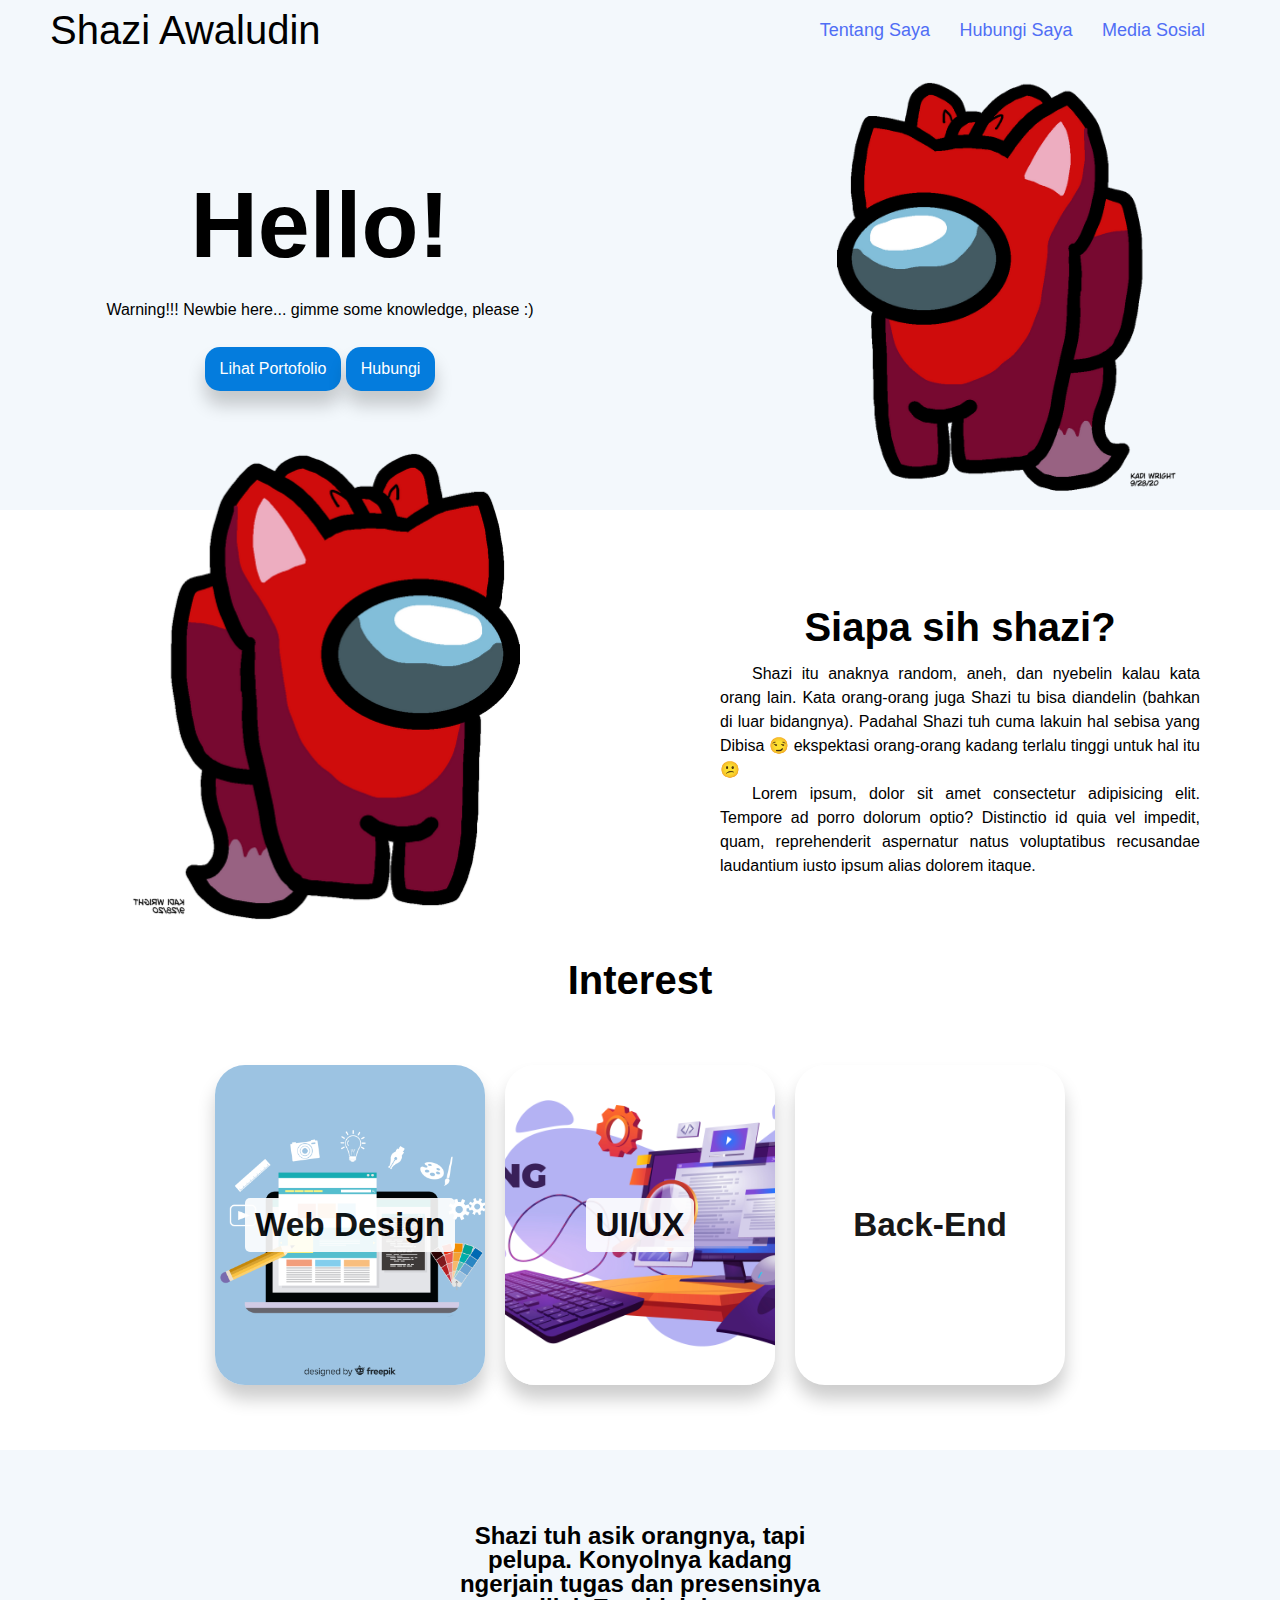
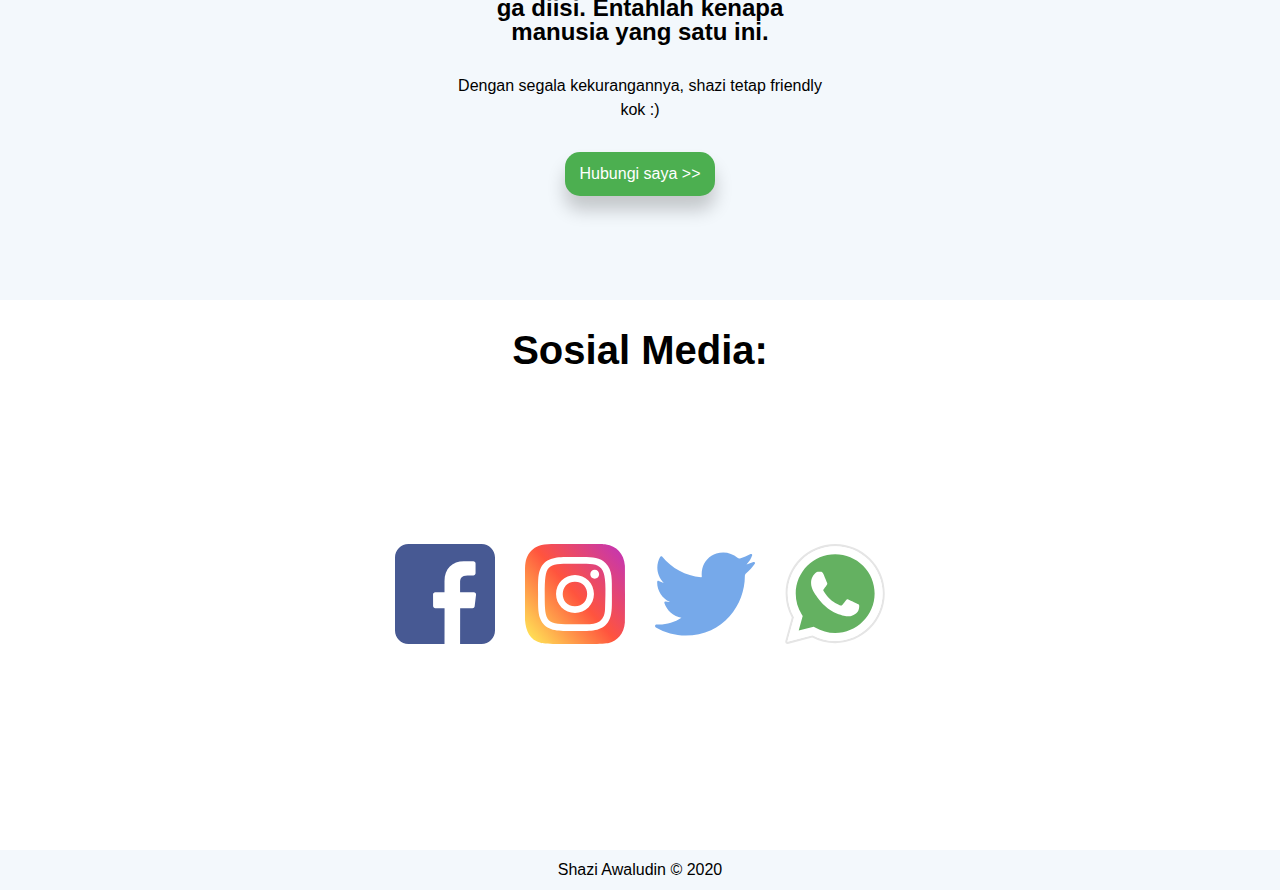
==== index.html @ 4c3c770a "Add files via upload" ====
<!DOCTYPE html>
<html lang="en">

<head>
    <meta charset="UTF-8">
    <meta name="viewport" content="width=device-width, initial-scale=1.0">
    <title>Shazi Awaludin</title>
    <link rel="stylesheet" href="asset/lpstyle.css">
</head>

<body>
    <div id="navbar" class="navbar fcontainer bg-dark">
        <div class="container">
            <a href="" class="navbar-brand left">Shazi Awaludin</a>
            <div class="navbar-nav right">
                <ul>
                    <li><a href="#myprof">Tentang Saya</a></li>
                    <li><a href="#mycontact">Hubungi Saya</a></li>
                    <li><a href="#mymedsoc">Media Sosial</a></li>
                </ul>
            </div>
        </div>
    </div>
    <div class="jumbotron">
        <div class="greeting-box">
            <h1 class="greeting-text">Hello!</h1><br>
            <p class="m-1">Warning!!! Newbie here... gimme some knowledge, please :)</p>
            <div class="mt-2">
                <a class="btn btn-primary" href="#myport">Lihat Portofolio</a>
                <a class="btn btn-primary" href="#mycontact">Hubungi</a>
            </div>
        </div>
    </div>
    <div class="content-container">
        <div class="greeting-box left">
            <img class="fotomelayang" src="img/profile.png" alt="Foto profile">
        </div>
        <div id="myprof" class="greeting-box">
            <h3 class="m-2"><strong>Siapa sih shazi?</strong></h3>
            <p class="desc">
                Shazi itu anaknya random, aneh, dan nyebelin kalau kata orang lain.
                Kata orang-orang juga Shazi tu bisa diandelin (bahkan di luar bidangnya).
                Padahal Shazi tuh cuma lakuin hal sebisa yang Dibisa &#128527;
                ekspektasi orang-orang kadang terlalu tinggi untuk hal itu &#128533;
            </p>
            <p class="desc">
                Lorem ipsum, dolor sit amet consectetur adipisicing elit. Tempore ad porro dolorum optio? Distinctio id
                quia vel impedit, quam, reprehenderit aspernatur natus voluptatibus recusandae laudantium iusto ipsum
                alias dolorem itaque.
            </p>
        </div>
    </div>
    <div id="myport">
        <h3>Interest</h3>
        <div class="content-container card-container">
            <div class="card web">
                <h4 class="p-1">Web Design</h4>
            </div>
            <div class="card uiux">
                <h4 class="p-1">UI/UX</h4>
            </div>
            <div class="card backend">
                <h4>Back-End</h4>
            </div>
        </div>
    </div>
    <div id="mycontact" class="content-container card-container bg-dark">
        <div class="contact-box">
            <h5 class="desc-center">
                Shazi tuh asik orangnya, tapi pelupa. Konyolnya kadang ngerjain tugas dan presensinya ga
                diisi. Entahlah kenapa manusia yang satu ini.
            </h5>
            <p class="desc-center mt-5">Dengan segala kekurangannya, shazi tetap friendly kok :)</p>
            <a href="contactme.html" class="btn btn-success m-5">Hubungi saya >></a>
        </div>
    </div>
    <div id="mymedsoc">
        <h3 class="mt-5">Sosial Media: </h3>
        <div class="content-container card-container">
            <a class="mr-5" href="https://web.facebook.com/shaziawaludin" target="_blank" title="Facebook shazi">
                <img src="img/facebook.svg" alt="" width="100px">
            </a>
            <a class="mr-5" href="https://www.instagram.com/shazi_awaludin" target="_blank" title="Instagram shazi">
                <img src="img/instagram.svg" alt="" width="100px">
            </a>
            <a class="mr-5" href="https://twitter.com/imShaziAwaludin" target="_blank" title="twitter shazi">
                <img src="img/twitter.svg" alt="" width="100px">
            </a>
            <a href="https://wa.me/6285775406400" target="_blank" title="whatsApp shazi">
                <img src="img/whatsapp.svg" alt="" width="100px">
            </a>
        </div>
    </div>
    <div class="footer bg-dark mt-5">
        <p> Shazi Awaludin &copy; 2020 </p>
    </div>

</body>

</html>
---- asset/lpstyle.css ----
/* http://meyerweb.com/eric/tools/css/reset/ 
   v2.0 | 20110126
   License: none (public domain)
*/

html,
body,
div,
span,
applet,
object,
iframe,
h1,
h2,
h3,
h4,
h5,
h6,
p,
blockquote,
pre,
a,
abbr,
acronym,
address,
big,
cite,
code,
del,
dfn,
em,
img,
ins,
kbd,
q,
s,
samp,
small,
strike,
strong,
sub,
sup,
tt,
var,
b,
u,
i,
center,
dl,
dt,
dd,
ol,
ul,
li,
fieldset,
form,
label,
legend,
table,
caption,
tbody,
tfoot,
thead,
tr,
th,
td,
article,
aside,
canvas,
details,
embed,
figure,
figcaption,
footer,
header,
hgroup,
menu,
nav,
output,
ruby,
section,
summary,
time,
mark,
audio,
video {
    margin: 0;
    padding: 0;
    border: 0;
    font-size: 100%;
    font: inherit;
    vertical-align: baseline;
}

/* HTML5 display-role reset for older browsers */
article,
aside,
details,
figcaption,
figure,
footer,
header,
hgroup,
menu,
nav,
section {
    display: block;
}

body {
    line-height: 1;
}

ol,
ul {
    list-style: none;
}

blockquote,
q {
    quotes: none;
}

blockquote:before,
blockquote:after,
q:before,
q:after {
    content: '';
    content: none;
}

table {
    border-collapse: collapse;
    border-spacing: 0;
}

/* style */
body {
    font-family: Arial, Helvetica, sans-serif;
}

.navbar {
    padding: 5px 0;
    height: 50px;
}

.container {
    padding: 0 50px;
}

.navbar-brand {
    font-size: 30pt;
    text-decoration: none;
    line-height: 50px;
    color: black;
}

.navbar-nav {
    height: 100%;
}

.navbar-nav li {
    margin-right: 25px;
    display: inline-block;
    height: 50px;
}

.navbar-nav a {
    color: #506EF5;
    line-height: 50px;
    font-size: 18px;
    font-weight: 400;
    text-decoration: none;
}

.navbar-nav li:hover {
    background-color: rgb(219, 219, 219);
    padding: 0 5px;
    border-radius: 15px;
}

.jumbotron {
    height: 450px;
    background: url('../img/profile.png'), #F3F8FC;
    background-repeat: no-repeat;
    background-position: 90%;
    background-size: 350px;
}

.greeting-box {
    width: 50%;
    height: 100%;
    flex-direction: column;
    display: flex;
    justify-content: center;
    align-items: center;
}

.contact-box {
    width: 30%;
    height: 100%;
    flex-direction: column;
    display: flex;
    justify-content: center;
    align-items: center;
}

.footer {
    height: 40px;
    width: 100%;
    flex-direction: column;
    display: flex;
    justify-content: center;
    align-items: center;
}


.bg-dark {
    background-color: #F3F8FC;
}

.btn {
    text-decoration: none;
    padding: 14px 15px;
    display: inline-block;
    text-align: center;
    border-radius: 15px;
    box-shadow: 0 14px 18px rgba(0, 0, 0, 0.2), 0 4px 8px rgba(255, 255, 255, 0.2);
}

.btn-primary {
    color: white;
    background: #047cdd;
}

.btn-success {
    color: white;
    background: #4CAF50;
}

.btn-primary:hover {
    background: #0663aa;
}

.btn-success:hover {
    background: #327e34;
}

.btn:active {
    box-shadow: 0 4px 5px rgba(0, 0, 0, 0.8) inset, 0 4px 8px rgba(255, 255, 255, 0.6) inset;
}

.content-container {
    height: 450px;
    box-sizing: border-box;
}

.fcontainer {
    overflow: auto;
}

.card-container {
    display: flex;
    flex-direction: row;
    justify-content: center;
    align-items: center;
}

.card {
    height: 300px;
    width: 250px;
    margin: 10px;
    padding: 10px;
    box-shadow: 0 14px 18px rgba(0, 0, 0, 0.2), 0 4px 8px rgba(255, 255, 255, 0.2);
    border-radius: 30px;
    display: flex;
    justify-content: center;
    align-items: center;
    background-size: cover;
    background-position: center;
}

.web {
    background-image: url("../img/458100-PFM5O5-305.jpg");
}

.uiux {
    background-image: url("../img/18824957.jpg");
}

.backend {
    background-image: url("../img/rear-view-programmer-working-all-night-long.jpg");
}


.card h4 {
    background-color: white;
    border-radius: 5px;
    opacity: 0.9;
}

.right {
    float: right;
}

.left {
    float: left;
}

.fotomelayang {
    width: 400px;
    position: relative;
    top: -50px;
    -webkit-transform: scaleX(-1);
    transform: scaleX(-1);
    float: left;
}

.desc {
    width: 75%;
    text-align: justify;
    text-indent: 2em;
}

.desc-center {
    width: 100%;
    text-align: center;
}

#myport,
#mymedsoc {
    text-align: center;
}


p {
    line-height: 1.5;
}

h1 {
    font-size: 70pt;
}

h2 {
    font-size: 45pt;
}

h3 {
    font-size: 30pt;
}

h4 {
    font-size: 25pt;
}

h5 {
    font-size: 18pt;
}

h6 {
    font-size: 12pt;
}

h1,
h2,
h3,
h4,
h5,
h6 {
    font-weight: 600;
}

.mt-5 {
    margin-top: 30px;
}

.mt-4 {
    margin-top: 25px;
}

.mt-3 {
    margin-top: 20px;
}

.mt-2 {
    margin-top: 15px;
}

.mt-1 {
    margin-top: 10px;
}

.mb-5 {
    margin-bottom: 30px;
}

.mb-4 {
    margin-bottom: 25px;
}

.mb-3 {
    margin-bottom: 20px;
}

.mb-2 {
    margin-bottom: 15px;
}

.mb-1 {
    margin-bottom: 10px;
}

.mr-5 {
    margin-right: 30px;
}

.mr-4 {
    margin-right: 25px;
}

.mr-3 {
    margin-right: 20px;
}

.mr-2 {
    margin-right: 15px;
}

.mr-1 {
    margin-right: 10px;
}

.ml-5 {
    margin-left: 30px;
}

.ml-4 {
    margin-left: 25px;
}

.ml-3 {
    margin-left: 20px;
}

.ml-2 {
    margin-left: 15px;
}

.ml-1 {
    margin-left: 10px;
}

.m-5 {
    margin: 30px;
}

.m-4 {
    margin: 25px;
}

.m-3 {
    margin: 20px;
}

.m-2 {
    margin: 15px;
}

.m-1 {
    margin: 10px;
}

.p-5 {
    padding: 30px;
}

.p-4 {
    padding: 25px;
}

.p-3 {
    padding: 20px;
}

.p-2 {
    padding: 15px;
}

.p-1 {
    padding: 10px;
}

.pt-5 {
    padding-top: 30px;
}

.pt-4 {
    padding-top: 25px;
}

.pt-3 {
    padding-top: 20px;
}

.pt-2 {
    padding-top: 15px;
}

.pt-1 {
    padding-top: 10px;
}

.pr-5 {
    padding-right: 30px;
}

.pr-4 {
    padding-right: 25px;
}

.pr-3 {
    padding-right: 20px;
}

.pr-2 {
    padding-right: 15px;
}

.pr-1 {
    padding-right: 10px;
}

.pb-5 {
    padding-bottom: 30px;
}

.pb-4 {
    padding-bottom: 25px;
}

.pb-3 {
    padding-bottom: 20px;
}

.pb-2 {
    padding-bottom: 15px;
}

.pb-1 {
    padding-bottom: 10px;
}

.pl-5 {
    padding-left: 30px;
}

.pl-4 {
    padding-left: 25px;
}

.pl-3 {
    padding-left: 20px;
}

.pl-2 {
    padding-left: 15px;
}

.pl-1 {
    padding-left: 10px;
}
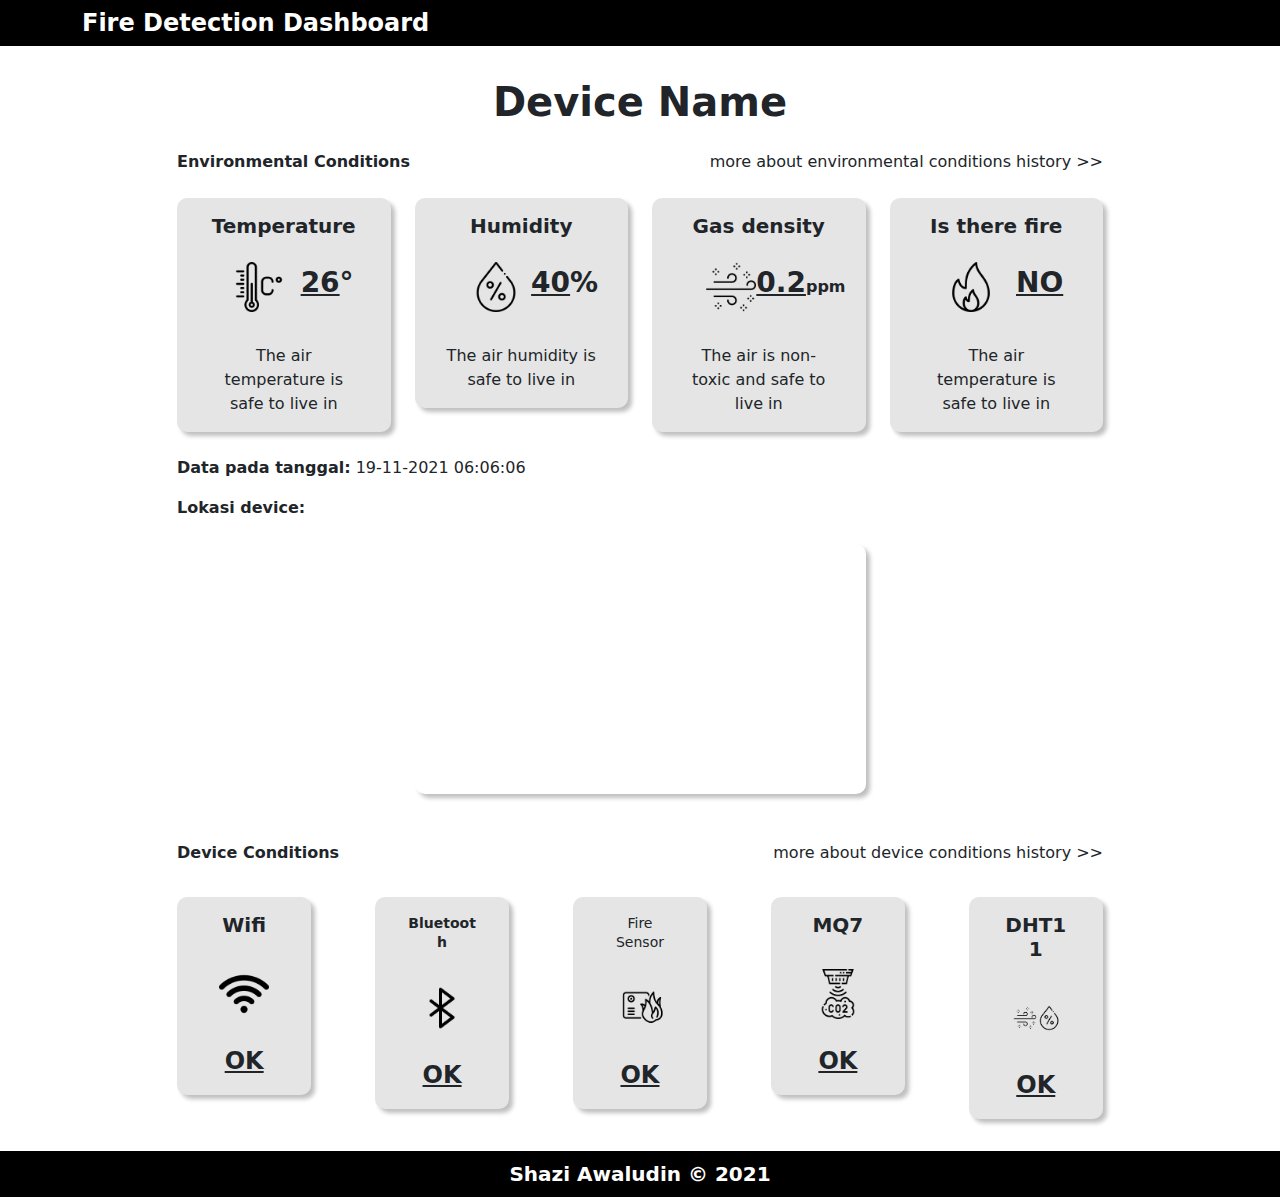
==== commit e4241ed3: "add index" ====
--- a/index.html
+++ b/index.html
@@ -1,100 +1,287 @@
-<!DOCTYPE html>
-<html lang="en">
-
-<head>
-    <meta charset="UTF-8">
-    <meta name="viewport" content="width=device-width, initial-scale=1.0">
-    <title>Shazi Awaludin</title>
-    <link rel="stylesheet" href="asset/lpstyle.css">
-</head>
-
-<body>
-    <div id="navbar" class="navbar fcontainer bg-dark">
-        <div class="container">
-            <a href="" class="navbar-brand left">Shazi Awaludin</a>
-            <div class="navbar-nav right">
-                <ul>
-                    <li><a href="#myprof">Tentang Saya</a></li>
-                    <li><a href="#mycontact">Hubungi Saya</a></li>
-                    <li><a href="#mymedsoc">Media Sosial</a></li>
-                </ul>
-            </div>
-        </div>
-    </div>
-    <div class="jumbotron">
-        <div class="greeting-box">
-            <h1 class="greeting-text">Hello!</h1><br>
-            <p class="m-1">Warning!!! Newbie here... gimme some knowledge, please :)</p>
-            <div class="mt-2">
-                <a class="btn btn-primary" href="#myport">Lihat Portofolio</a>
-                <a class="btn btn-primary" href="#mycontact">Hubungi</a>
-            </div>
-        </div>
-    </div>
-    <div class="content-container">
-        <div class="greeting-box left">
-            <img class="fotomelayang" src="img/profile.png" alt="Foto profile">
-        </div>
-        <div id="myprof" class="greeting-box">
-            <h3 class="m-2"><strong>Siapa sih shazi?</strong></h3>
-            <p class="desc">
-                Shazi itu anaknya random, aneh, dan nyebelin kalau kata orang lain.
-                Kata orang-orang juga Shazi tu bisa diandelin (bahkan di luar bidangnya).
-                Padahal Shazi tuh cuma lakuin hal sebisa yang Dibisa &#128527;
-                ekspektasi orang-orang kadang terlalu tinggi untuk hal itu &#128533;
-            </p>
-            <p class="desc">
-                Lorem ipsum, dolor sit amet consectetur adipisicing elit. Tempore ad porro dolorum optio? Distinctio id
-                quia vel impedit, quam, reprehenderit aspernatur natus voluptatibus recusandae laudantium iusto ipsum
-                alias dolorem itaque.
-            </p>
-        </div>
-    </div>
-    <div id="myport">
-        <h3>Interest</h3>
-        <div class="content-container card-container">
-            <div class="card web">
-                <h4 class="p-1">Web Design</h4>
-            </div>
-            <div class="card uiux">
-                <h4 class="p-1">UI/UX</h4>
-            </div>
-            <div class="card backend">
-                <h4>Back-End</h4>
-            </div>
-        </div>
-    </div>
-    <div id="mycontact" class="content-container card-container bg-dark">
-        <div class="contact-box">
-            <h5 class="desc-center">
-                Shazi tuh asik orangnya, tapi pelupa. Konyolnya kadang ngerjain tugas dan presensinya ga
-                diisi. Entahlah kenapa manusia yang satu ini.
-            </h5>
-            <p class="desc-center mt-5">Dengan segala kekurangannya, shazi tetap friendly kok :)</p>
-            <a href="contactme.html" class="btn btn-success m-5">Hubungi saya >></a>
-        </div>
-    </div>
-    <div id="mymedsoc">
-        <h3 class="mt-5">Sosial Media: </h3>
-        <div class="content-container card-container">
-            <a class="mr-5" href="https://web.facebook.com/shaziawaludin" target="_blank" title="Facebook shazi">
-                <img src="img/facebook.svg" alt="" width="100px">
-            </a>
-            <a class="mr-5" href="https://www.instagram.com/shazi_awaludin" target="_blank" title="Instagram shazi">
-                <img src="img/instagram.svg" alt="" width="100px">
-            </a>
-            <a class="mr-5" href="https://twitter.com/imShaziAwaludin" target="_blank" title="twitter shazi">
-                <img src="img/twitter.svg" alt="" width="100px">
-            </a>
-            <a href="https://wa.me/6285775406400" target="_blank" title="whatsApp shazi">
-                <img src="img/whatsapp.svg" alt="" width="100px">
-            </a>
-        </div>
-    </div>
-    <div class="footer bg-dark mt-5">
-        <p> Shazi Awaludin &copy; 2020 </p>
-    </div>
-
-</body>
-
-</html>+<!DOCTYPE html>
+<html lang="en">
+  <head>
+    <!-- Required meta tags -->
+    <meta charset="utf-8" />
+    <meta name="viewport" content="width=device-width, initial-scale=1" />
+
+    <!-- Bootstrap CSS -->
+    <link href="bootstrap-5.1.3-dist/css/bootstrap.min.css" rel="stylesheet" />
+    <link href="src/css/index.css" rel="stylesheet" />
+
+    <title>Hello, world!</title>
+  </head>
+  <body>
+    <nav class="navbar navbar-dark p-0 bg-black">
+      <div class="container">
+        <span class="navbar-brand m-0 fs-4 fw-bold"
+          >Fire Detection Dashboard</span
+        >
+      </div>
+    </nav>
+
+    <main>
+      <div class="container">
+        <div class="row justify-content-center">
+          <div class="col-lg-10 m-lg-2">
+            <h1 class="h1 fs-1 fw-bold text-center mt-4">Device Name</h1>
+            <p class="environmental container-fluid m-0 p-0">
+              <div class="row pt-3">
+                <div class="col">
+                  <p class="fw-bold">Environmental Conditions</p>
+                </div>
+                <div class="col text-end">
+                  <small>
+                    <a href="" class="text-dark fs-6 text-decoration-none"
+                      >more about environmental conditions history >></a
+                    >
+                  </small>
+                </div>
+              </div>
+              <div class="row mb-3">
+                <div class="col-lg-3 my-2">
+                  <div
+                    class="card px-3 shadow-c rounded-4 border-0 bg-darkgrey"
+                  >
+                    <div class="card-body text-center">
+                      <h5 class="card-title fw-bold">Temperature</h5>
+                      <div class="row my-4 justify-content-center">
+                        <div class="col text-end p-0">
+                          <img src="/src/img/celsius.png" alt="" width="50px" />
+                        </div>
+                        <div class="col align-self-center p-0">
+                          <p class="fw-bold fs-3">
+                            <u id="value-temp">26</u>&deg;
+                          </p>
+                        </div>
+                      </div>
+                      <p class="card-text">
+                        The air temperature is safe to live in
+                      </p>
+                    </div>
+                  </div>
+                </div>
+                <div class="col-lg-3 my-2">
+                  <div
+                    class="card px-3 shadow-c rounded-4 border-0 bg-darkgrey"
+                  >
+                    <div class="card-body text-center">
+                      <h5 class="card-title fw-bold">Humidity</h5>
+                      <div class="row my-4 justify-content-center">
+                        <div class="col text-end p-0">
+                          <img
+                            src="/src/img/humidity.png"
+                            alt=""
+                            width="50px"
+                          />
+                        </div>
+                        <div class="col align-self-center p-0">
+                          <p class="fw-bold fs-3">
+                            <u id="value-humidity">40</u>&percnt;
+                          </p>
+                        </div>
+                      </div>
+                      <p class="card-text">
+                        The air humidity is safe to live in
+                      </p>
+                    </div>
+                  </div>
+                </div>
+                <div class="col-lg-3 my-2">
+                  <div
+                    class="card px-3 shadow-c rounded-4 border-0 bg-darkgrey"
+                  >
+                    <div class="card-body text-center">
+                      <h5 class="card-title fw-bold">Gas density</h5>
+                      <div class="row my-4 justify-content-center">
+                        <div class="col text-end p-0">
+                          <img
+                            src="/src/img/fresh-air.png"
+                            alt=""
+                            width="50px"
+                          />
+                        </div>
+                        <div class="col align-self-center p-0">
+                          <p class="fw-bold fs-3">
+                            <u id="value-gas">0.2</u
+                            ><span class="fs-6">ppm</span>
+                          </p>
+                        </div>
+                      </div>
+                      <p class="card-text">
+                        The air is non-toxic and safe to live in
+                      </p>
+                    </div>
+                  </div>
+                </div>
+                <div class="col-lg-3 my-2">
+                  <div
+                    class="card px-3 shadow-c rounded-4 border-0 bg-darkgrey"
+                  >
+                    <div class="card-body text-center">
+                      <h5 class="card-title fw-bold">Is there fire</h5>
+                      <div class="row my-4 justify-content-center">
+                        <div class="col text-end p-0">
+                          <img src="/src/img/fire.png" alt="" width="50px" />
+                        </div>
+                        <div class="col align-self-center p-0">
+                          <p class="fw-bold fs-3">
+                            <u id="value-flame">NO</u>
+                          </p>
+                        </div>
+                      </div>
+                      <p class="card-text">
+                        The air temperature is safe to live in
+                      </p>
+                    </div>
+                  </div>
+                </div>
+              </div>
+              <div class="row">
+                <p><strong>Data pada tanggal:</strong> 19-11-2021 06:06:06</p>
+              </div>
+              <p class="fw-bold m-0">Lokasi device: </p>
+              <div class="row justify-content-center">
+                <div class="col-lg-6 text-center">
+                  <iframe
+                    src="https://www.google.com/maps/embed?pb=!1m18!1m12!1m3!1d14174.534411610555!2d110.40292394180973!3d-7.772509566154532!2m3!1f0!2f0!3f0!3m2!1i1024!2i768!4f13.1!3m3!1m2!1s0x2e7a599a0272fccd%3A0x39e7804d39e1d0a!2sUniversitas%20Pembangunan%20Nasional%20Veteran%20Yogyakarta!5e0!3m2!1sid!2sid!4v1637375469165!5m2!1sid!2sid"
+                    allowfullscreen=""
+                    loading="lazy"
+                    width="100%"
+                    height=250px
+                    class="shadow-c rounded-4 my-4"
+                  ></iframe>
+                </div>
+              </div>
+              <div class="row pt-3 mb-3">
+                <div class="col">
+                  <p class="fw-bold">Device Conditions</p>
+                </div>
+                <div class="col text-end">
+                  <small>
+                    <a href="" class="text-dark fs-6 text-decoration-none"
+                      >more about device conditions history >></a
+                    >
+                  </small>
+                </div>
+              </div>
+              <div class="row justify-content-lg-between">
+                <div class="col-lg-2 mb-4">
+                  <div
+                    class="card px-3 shadow-c rounded-4 border-0 bg-darkgrey"
+                  >
+                    <div class="card-body text-center">
+                      <h5 class="card-title fw-bold">Wifi</h5>
+                      <img
+                        class="my-4"
+                        src="src/img/wifi.png"
+                        alt=""
+                        width="50px"
+                      />
+
+                      <p class="card-text fs-4">
+                        <strong><u>OK</u></strong>
+                      </p>
+                    </div>
+                  </div>
+                </div>
+                <div class="col-lg-2 mb-4">
+                  <div
+                    class="card px-3 shadow-c rounded-4 border-0 bg-darkgrey"
+                  >
+                    <div class="card-body text-center">
+                      <h5 class="card-title fw-bold fs-6">
+                        <small>Bluetooth</small>
+                      </h5>
+                      <img
+                        class="my-4"
+                        src="src/img/bluetooth.png"
+                        alt=""
+                        width="50px"
+                      />
+
+                      <p class="card-text fs-4">
+                        <strong><u>OK</u></strong>
+                      </p>
+                    </div>
+                  </div>
+                </div>
+
+                <div class="col-lg-2 mb-4">
+                  <div
+                    class="card px-3 shadow-c rounded-4 border-0 bg-darkgrey"
+                  >
+                    <div class="card-body text-center">
+                      <h5 class="card-title fs-6"><small>Fire Sensor</small></h5>
+                      <img
+                        class="my-4"
+                        src="src/img/flame sensor.png"
+                        alt=""
+                        width="50px"
+                      />
+
+                      <p class="card-text fs-4">
+                        <strong><u>OK</u></strong>
+                      </p>
+                    </div>
+                  </div>
+                </div>
+                <div class="col-lg-2 mb-4">
+                  <div
+                    class="card px-3 shadow-c rounded-4 border-0 bg-darkgrey"
+                  >
+                    <div class="card-body text-center">
+                      <h5 class="card-title fw-bold">MQ7</h5>
+                      <img
+                        class="my-4"
+                        src="src/img/mq7.png"
+                        alt=""
+                        width="50px"
+                      />
+
+                      <p class="card-text fs-4">
+                        <strong><u>OK</u></strong>
+                      </p>
+                    </div>
+                  </div>
+                </div>
+                <div class="col-lg-2 mb-4">
+                  <div
+                    class="card px-3 shadow-c rounded-4 border-0 bg-darkgrey"
+                  >
+                    <div class="card-body text-center">
+                      <h5 class="card-title fw-bold">DHT11</h5>
+                      <img
+                        class="my-4"
+                        src="src/img/dht11.png"
+                        alt=""
+                        width="50px"
+                      />
+                      <p class="card-text fs-4">
+                        <strong><u>OK</u></strong>
+                      </p>
+                    </div>
+                  </div>
+                </div>
+              </div>
+            </div>
+          </div>
+        </div>
+      </div>
+    </main>
+
+    <footer class="p-2 text-center bg-black">
+      <p class="m-0 text-white fw-bold fs-5">Shazi Awaludin &copy; 2021</p>
+    </footer>
+    <!-- Optional JavaScript; choose one of the two! -->
+
+    <!-- Option 1: Bootstrap Bundle with Popper -->
+    <script src="bootstrap-5.1.3-dist/js/bootstrap.bundle.min.js"></script>
+
+    <!-- Option 2: Separate Popper and Bootstrap JS -->
+    <!--
+    <script src="https://cdn.jsdelivr.net/npm/@popperjs/core@2.10.2/dist/umd/popper.min.js" integrity="sha384-7+zCNj/IqJ95wo16oMtfsKbZ9ccEh31eOz1HGyDuCQ6wgnyJNSYdrPa03rtR1zdB" crossorigin="anonymous"></script>
+    <script src="https://cdn.jsdelivr.net/npm/bootstrap@5.1.3/dist/js/bootstrap.min.js" integrity="sha384-QJHtvGhmr9XOIpI6YVutG+2QOK9T+ZnN4kzFN1RtK3zEFEIsxhlmWl5/YESvpZ13" crossorigin="anonymous"></script>
+    -->
+  </body>
+</html>
--- a/src/css/index.css
+++ b/src/css/index.css
@@ -0,0 +1,11 @@
+.bg-darkgrey{
+  background-color: rgba(229, 229, 229, 1);
+}
+
+.shadow-c {
+  box-shadow: 4px 4px 4px rgba(0, 0, 0, 0.25);
+}
+
+.rounded-4 {
+  border-radius: 10px;
+}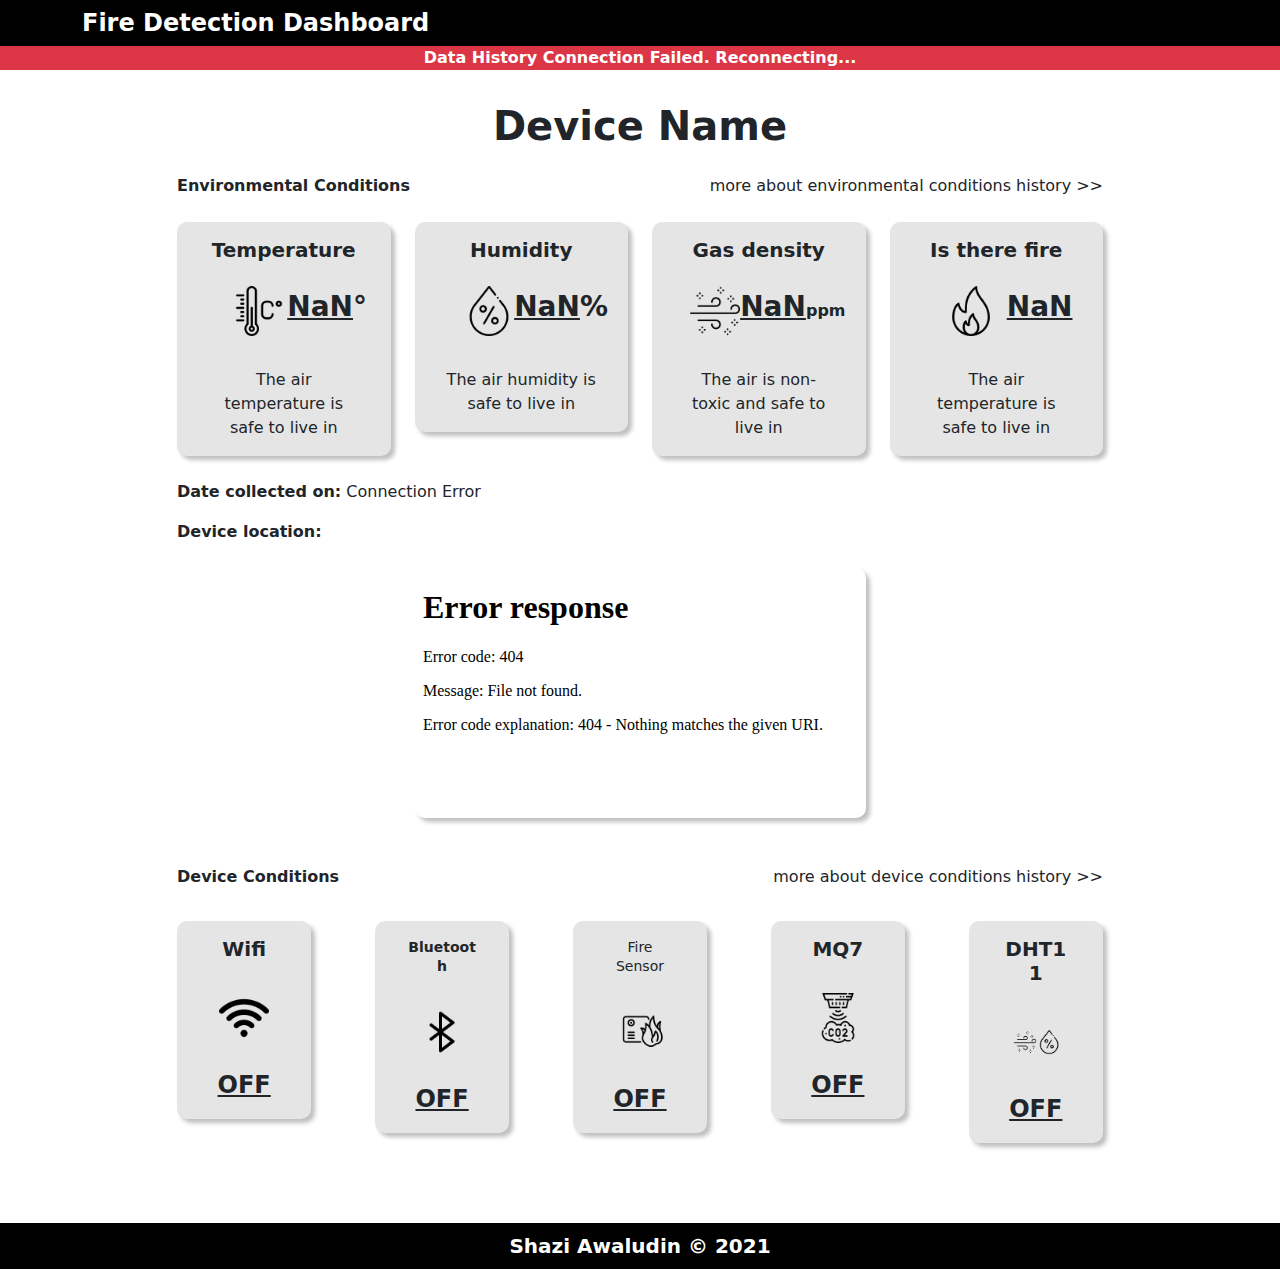
==== commit 22562136: "add error message" ====
--- a/index.html
+++ b/index.html
@@ -9,7 +9,7 @@
     <link href="bootstrap-5.1.3-dist/css/bootstrap.min.css" rel="stylesheet" />
     <link href="src/css/index.css" rel="stylesheet" />
 
-    <title>Hello, world!</title>
+    <title>Fire Detection</title>
   </head>
   <body>
     <nav class="navbar navbar-dark p-0 bg-black">
@@ -21,10 +21,11 @@
     </nav>
 
     <main>
+      <div id="flash-message" class="text-center bg-danger text-center text-white fw-bold">Connecting...</div>
       <div class="container">
         <div class="row justify-content-center">
           <div class="col-lg-10 m-lg-2">
-            <h1 class="h1 fs-1 fw-bold text-center mt-4">Device Name</h1>
+            <h1 id="device-name" class="h1 fs-1 fw-bold text-center mt-4 text-capitalize">Device Name</h1>
             <p class="environmental container-fluid m-0 p-0">
               <div class="row pt-3">
                 <div class="col">
@@ -51,7 +52,7 @@
                         </div>
                         <div class="col align-self-center p-0">
                           <p class="fw-bold fs-3">
-                            <u id="value-temp">26</u>&deg;
+                            <u id="value-temp">NaN</u>&deg;
                           </p>
                         </div>
                       </div>
@@ -77,7 +78,7 @@
                         </div>
                         <div class="col align-self-center p-0">
                           <p class="fw-bold fs-3">
-                            <u id="value-humidity">40</u>&percnt;
+                            <u id="value-humidity">NaN</u>&percnt;
                           </p>
                         </div>
                       </div>
@@ -103,7 +104,7 @@
                         </div>
                         <div class="col align-self-center p-0">
                           <p class="fw-bold fs-3">
-                            <u id="value-gas">0.2</u
+                            <u id="value-gas">NaN</u
                             ><span class="fs-6">ppm</span>
                           </p>
                         </div>
@@ -126,7 +127,7 @@
                         </div>
                         <div class="col align-self-center p-0">
                           <p class="fw-bold fs-3">
-                            <u id="value-flame">NO</u>
+                            <u id="value-flame">NaN</u>
                           </p>
                         </div>
                       </div>
@@ -138,13 +139,14 @@
                 </div>
               </div>
               <div class="row">
-                <p><strong>Data pada tanggal:</strong> 19-11-2021 06:06:06</p>
-              </div>
-              <p class="fw-bold m-0">Lokasi device: </p>
+                <p><strong>Date collected on:</strong> <span id="tanggal-data">Connection Error</span></p>
+              </div>
+              <p class="fw-bold m-0">Device location: </p>
               <div class="row justify-content-center">
                 <div class="col-lg-6 text-center">
                   <iframe
-                    src="https://www.google.com/maps/embed?pb=!1m18!1m12!1m3!1d14174.534411610555!2d110.40292394180973!3d-7.772509566154532!2m3!1f0!2f0!3f0!3m2!1i1024!2i768!4f13.1!3m3!1m2!1s0x2e7a599a0272fccd%3A0x39e7804d39e1d0a!2sUniversitas%20Pembangunan%20Nasional%20Veteran%20Yogyakarta!5e0!3m2!1sid!2sid!4v1637375469165!5m2!1sid!2sid"
+                    id="device-location"
+                    src="error connection, check the API connection"
                     allowfullscreen=""
                     loading="lazy"
                     width="100%"
@@ -165,7 +167,7 @@
                   </small>
                 </div>
               </div>
-              <div class="row justify-content-lg-between">
+              <div class="row justify-content-lg-between mb-5">
                 <div class="col-lg-2 mb-4">
                   <div
                     class="card px-3 shadow-c rounded-4 border-0 bg-darkgrey"
@@ -180,7 +182,7 @@
                       />
 
                       <p class="card-text fs-4">
-                        <strong><u>OK</u></strong>
+                        <strong><u  id="status-wifi">OFF</u></strong>
                       </p>
                     </div>
                   </div>
@@ -201,7 +203,7 @@
                       />
 
                       <p class="card-text fs-4">
-                        <strong><u>OK</u></strong>
+                        <strong><u id="status-bluetooth">OFF</u></strong>
                       </p>
                     </div>
                   </div>
@@ -221,7 +223,7 @@
                       />
 
                       <p class="card-text fs-4">
-                        <strong><u>OK</u></strong>
+                        <strong><u id="status-flame">OFF</u></strong>
                       </p>
                     </div>
                   </div>
@@ -240,7 +242,7 @@
                       />
 
                       <p class="card-text fs-4">
-                        <strong><u>OK</u></strong>
+                        <strong><u id="status-mq7">OFF</u></strong>
                       </p>
                     </div>
                   </div>
@@ -258,7 +260,7 @@
                         width="50px"
                       />
                       <p class="card-text fs-4">
-                        <strong><u>OK</u></strong>
+                        <strong><u id="status-dht11">OFF</u></strong>
                       </p>
                     </div>
                   </div>
@@ -283,5 +285,8 @@
     <script src="https://cdn.jsdelivr.net/npm/@popperjs/core@2.10.2/dist/umd/popper.min.js" integrity="sha384-7+zCNj/IqJ95wo16oMtfsKbZ9ccEh31eOz1HGyDuCQ6wgnyJNSYdrPa03rtR1zdB" crossorigin="anonymous"></script>
     <script src="https://cdn.jsdelivr.net/npm/bootstrap@5.1.3/dist/js/bootstrap.min.js" integrity="sha384-QJHtvGhmr9XOIpI6YVutG+2QOK9T+ZnN4kzFN1RtK3zEFEIsxhlmWl5/YESvpZ13" crossorigin="anonymous"></script>
     -->
+
+    <!-- my own javascript -->
+    <script src="src/js/index.js"></script>
   </body>
 </html>
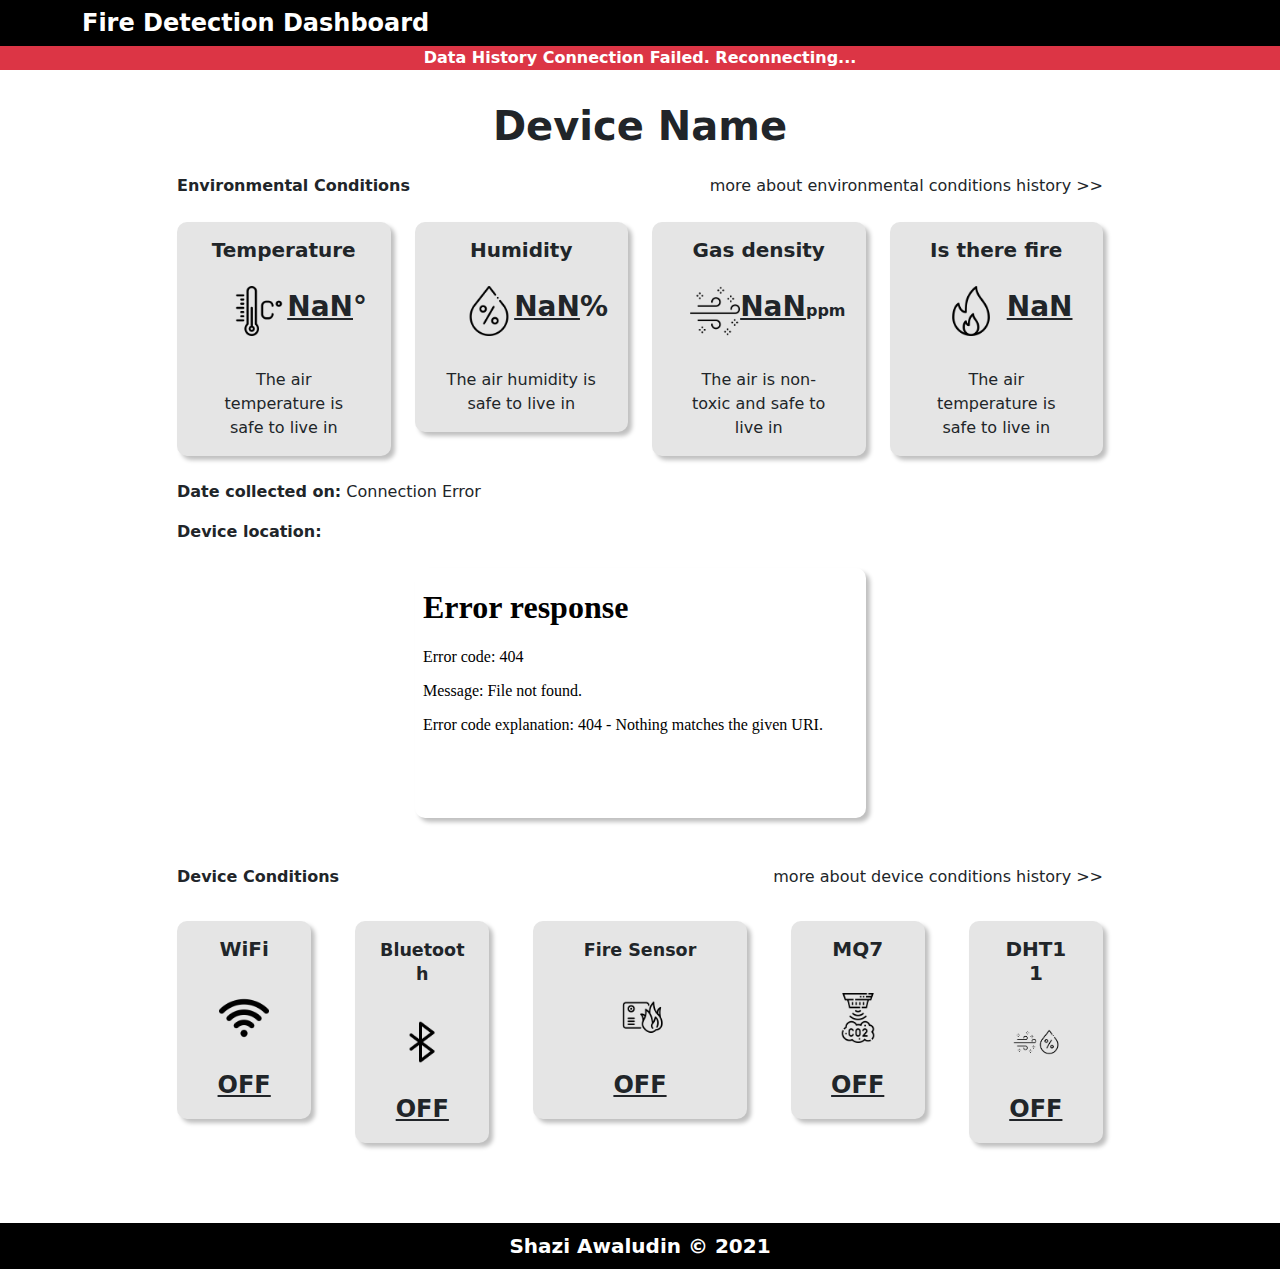
==== commit e78cc70d: "change firesensor ui" ====
--- a/index.html
+++ b/index.html
@@ -173,7 +173,7 @@
                     class="card px-3 shadow-c rounded-4 border-0 bg-darkgrey"
                   >
                     <div class="card-body text-center">
-                      <h5 class="card-title fw-bold">Wifi</h5>
+                      <h5 class="card-title fw-bold">WiFi</h5>
                       <img
                         class="my-4"
                         src="src/img/wifi.png"
@@ -189,10 +189,10 @@
                 </div>
                 <div class="col-lg-2 mb-4">
                   <div
-                    class="card px-3 shadow-c rounded-4 border-0 bg-darkgrey"
-                  >
-                    <div class="card-body text-center">
-                      <h5 class="card-title fw-bold fs-6">
+                    class="card px-2 shadow-c rounded-4 border-0 bg-darkgrey"
+                  >
+                    <div class="card-body text-center">
+                      <h5 class="card-title fw-bold">
                         <small>Bluetooth</small>
                       </h5>
                       <img
@@ -209,12 +209,12 @@
                   </div>
                 </div>
 
-                <div class="col-lg-2 mb-4">
-                  <div
-                    class="card px-3 shadow-c rounded-4 border-0 bg-darkgrey"
-                  >
-                    <div class="card-body text-center">
-                      <h5 class="card-title fs-6"><small>Fire Sensor</small></h5>
+                <div class="col-lg-3 mb-4">
+                  <div
+                    class="card px-3 shadow-c rounded-4 border-0 bg-darkgrey"
+                  >
+                    <div class="card-body text-center">
+                      <h5 class="card-title fw-bold"><small>Fire Sensor</small></h5>
                       <img
                         class="my-4"
                         src="src/img/flame sensor.png"
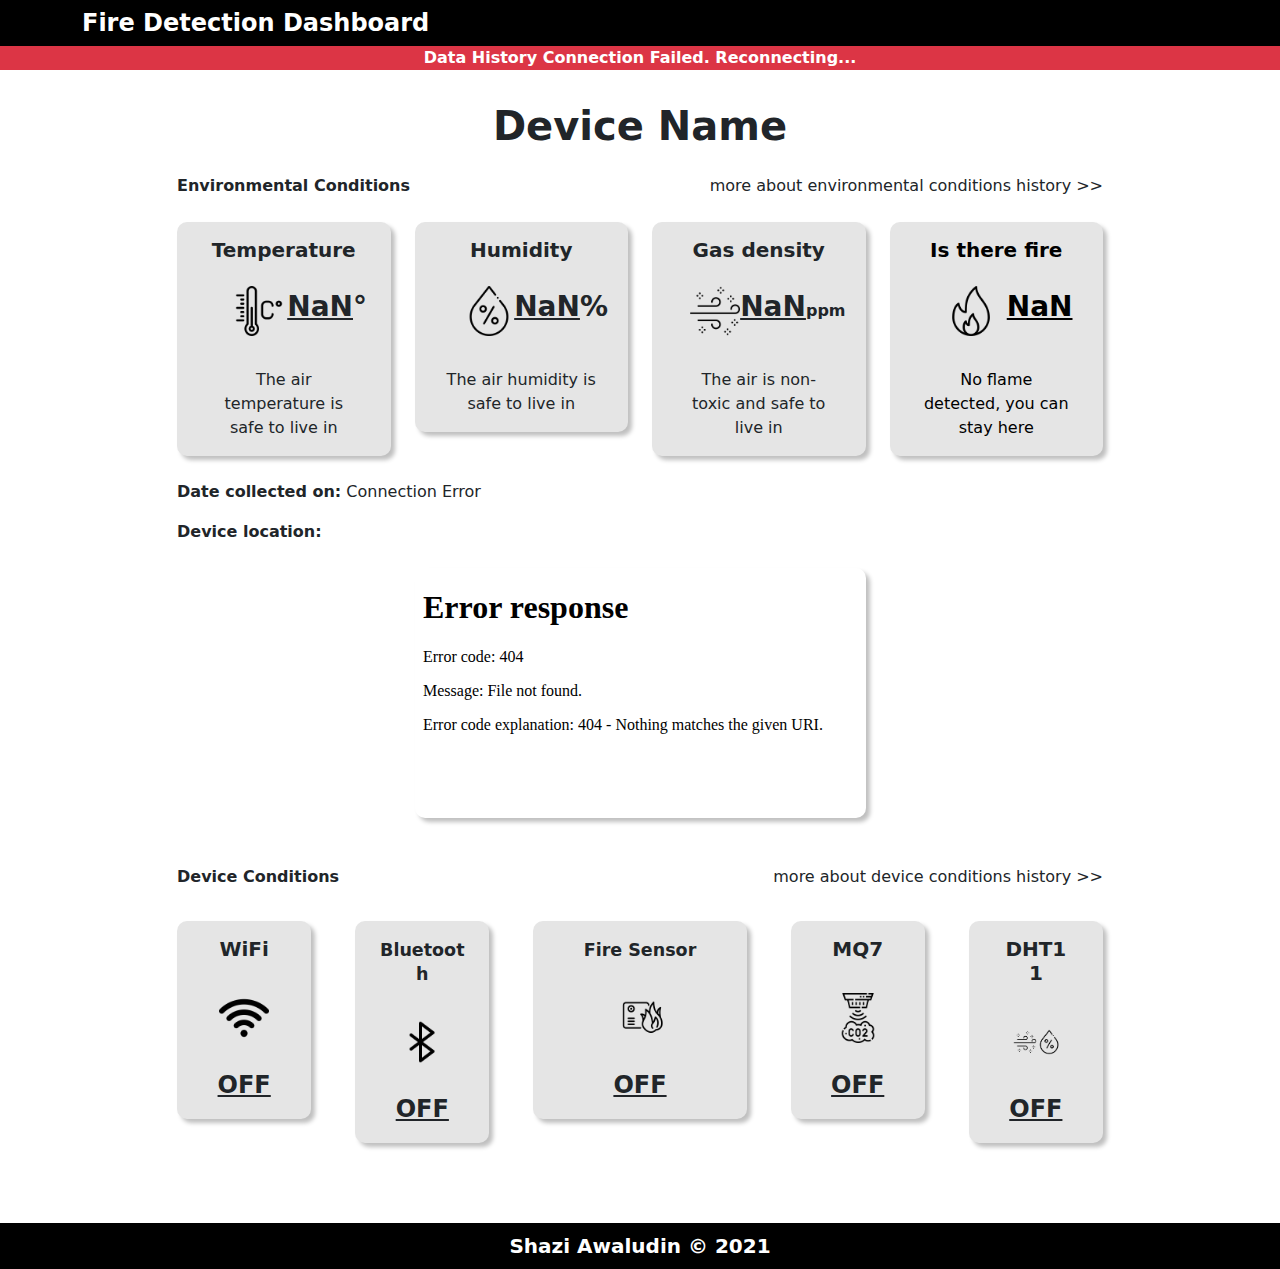
==== commit e1527615: "add condition in flame sensor card" ====
--- a/index.html
+++ b/index.html
@@ -33,7 +33,7 @@
                 </div>
                 <div class="col text-end">
                   <small>
-                    <a href="" class="text-dark fs-6 text-decoration-none"
+                    <a href="/datahistory.html" class="text-dark fs-6 text-decoration-none"
                       >more about environmental conditions history >></a
                     >
                   </small>
@@ -116,8 +116,8 @@
                   </div>
                 </div>
                 <div class="col-lg-3 my-2">
-                  <div
-                    class="card px-3 shadow-c rounded-4 border-0 bg-darkgrey"
+                  <div id="card-fire"
+                    class="card px-3 shadow-c rounded-4 border-0 bg-darkgrey text-black"
                   >
                     <div class="card-body text-center">
                       <h5 class="card-title fw-bold">Is there fire</h5>
@@ -131,8 +131,8 @@
                           </p>
                         </div>
                       </div>
-                      <p class="card-text">
-                        The air temperature is safe to live in
+                      <p id="card-text-fire" class="card-text">
+                        No flame detected, you can stay here
                       </p>
                     </div>
                   </div>
@@ -161,7 +161,7 @@
                 </div>
                 <div class="col text-end">
                   <small>
-                    <a href="" class="text-dark fs-6 text-decoration-none"
+                    <a href="/syshistory.html" class="text-dark fs-6 text-decoration-none"
                       >more about device conditions history >></a
                     >
                   </small>
